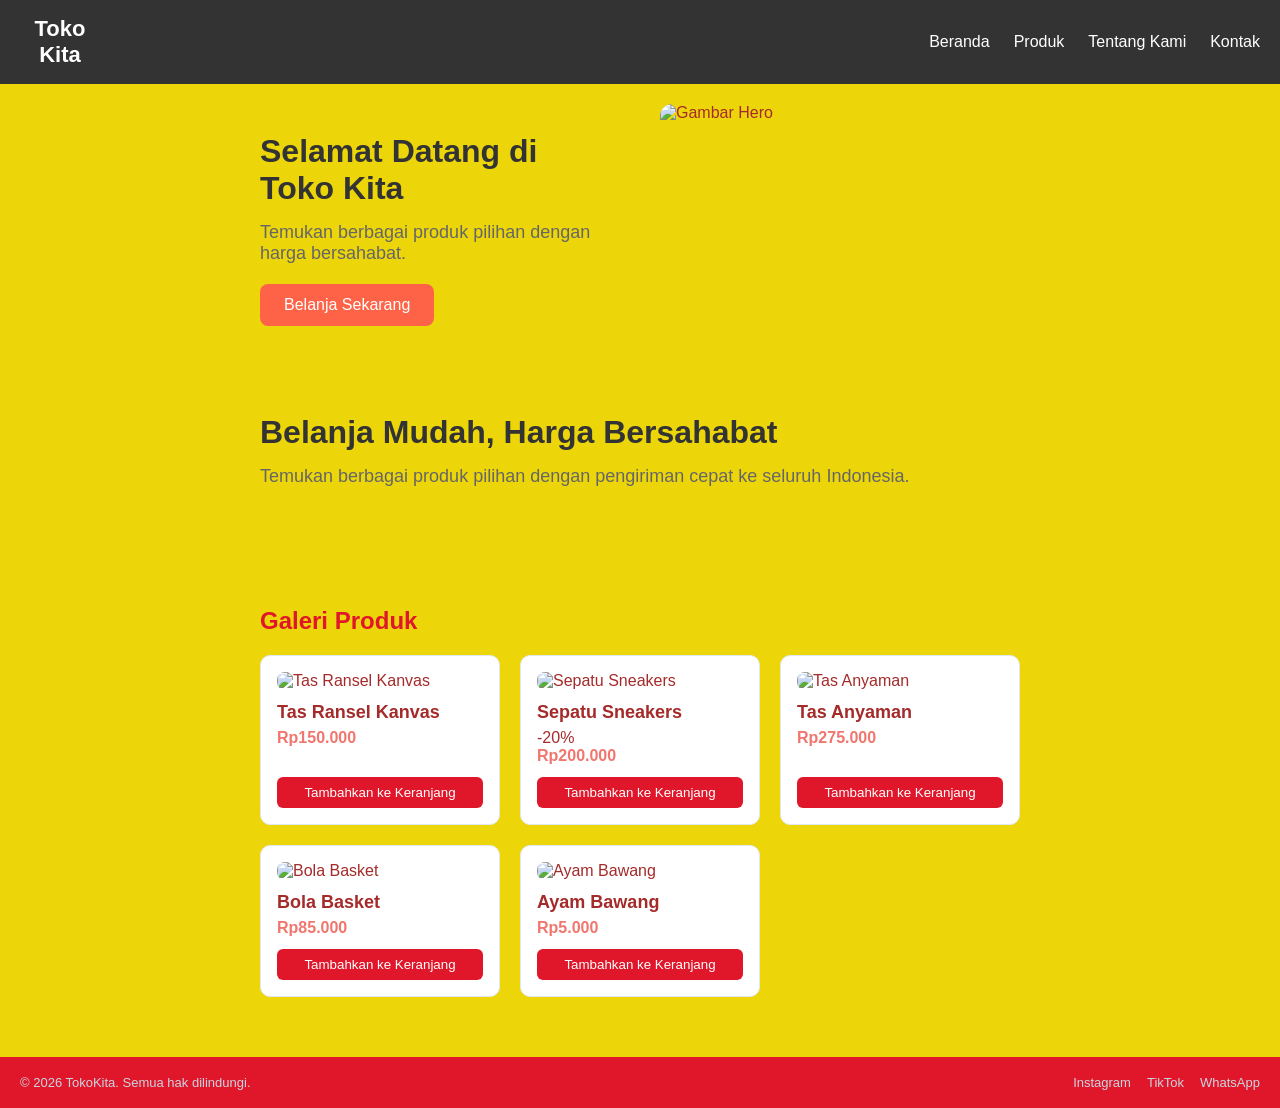
==== Jobsheet_3/TokoKita.html @ baa7da96 "saya sudah menyelesaikan sampai navbar/hero/galeri produk/footer" ====
<!DOCTYPE html>
<html lang="en">

<head>
    <meta charset="UTF-8">
    <meta name="viewport" content="width=device-width, initial-scale=1.0">
    <title>TokoKita</title>
    <link rel="stylesheet" href="style.css">
</head>

<body>

    <header class="navbar">
        <div class="Logo">Toko Kita</div>

        <nav>
            <ul class="menu">
                <li><a href="#">Beranda</a></li>
                <li><a href="#">Produk</a></li>
                <li><a href="#">Tentang Kami</a></li>
                <li><a href="#">Kontak</a></li>
            </ul>
        </nav>
    </header>


    <section class="hero container">

        <div class="hero-text">
            <h1>Selamat Datang di Toko Kita</h1>

            <p>
                Temukan berbagai produk pilihan dengan harga bersahabat.
            </p>

            <a href="#produk" class="btn-primary">Belanja Sekarang</a>
        </div>

        <div class="hero-image">
            <img
                src="https://cms.disway.id/uploads/ac5ec92b4e9e5f052a16657b8ba33652.jpg"
                alt="Gambar Hero">
        </div>

    </section>


    <section class="produk container">

        <div class="hero-text">
            <h1>Belanja Mudah, Harga Bersahabat</h1>

            <p>
                Temukan berbagai produk pilihan dengan pengiriman cepat
                ke seluruh Indonesia.
            </p>
        </div>

    </section>


    <section id="produk" class="produk container">

        <h2 class="judul-section">Galeri Produk</h2>

        <div class="grid-produk">

            <div class="kartu">

                <img
                    src="https://i.pinimg.com/736x/b8/87/cb/b887cb3fed0e516a7dcbd0653190619e.jpg"
                    alt="Tas Ransel Kanvas">

                <h3>Tas Ransel Kanvas</h3>

                <p class="harga">Rp150.000</p>

                <button class="btn-kecil">
                    Tambahkan ke Keranjang
                </button>

            </div>


            <div class="kartu">

                <img
                    src="https://i.pinimg.com/736x/e6/05/77/e6057747c499f0a316d4e65ab5a9cbe3.jpg"
                    alt="Sepatu Sneakers">

                <h3>Sepatu Sneakers</h3>

                <span class="badge-diskon">-20%</span>

                <p class="harga">Rp200.000</p>

                <button class="btn-kecil">
                    Tambahkan ke Keranjang
                </button>

            </div>


            <div class="kartu">

                <img
                    src="https://i.pinimg.com/736x/5b/db/c9/5bdbc9f0be5bbc8b1023f9eb131f4dd3.jpg"
                    alt="Tas Anyaman">

                <h3>Tas Anyaman</h3>

                <p class="harga">Rp275.000</p>

                <button class="btn-kecil">
                    Tambahkan ke Keranjang
                </button>

            </div>


            <div class="kartu">

                <img
                    src="https://i.pinimg.com/736x/be/56/e1/be56e1be366de831c8a0c46aade2f916.jpg"
                    alt="Bola Basket">

                <h3>Bola Basket</h3>

                <p class="harga">Rp85.000</p>

                <button class="btn-kecil">
                    Tambahkan ke Keranjang
                </button>

            </div>


            <div class="kartu">

                <img
                    src="https://i.pinimg.com/736x/69/cb/29/69cb293f872ea1be2eee40707f337eef.jpg"
                    alt="Ayam Bawang">

                <h3>Ayam Bawang</h3>

                <p class="harga">Rp5.000</p>

                <button class="btn-kecil">
                    Tambahkan ke Keranjang
                </button>

            </div>

        </div>

    </section>


    <footer class="footer">

        <p>&copy; 2026 TokoKita. Semua hak dilindungi.</p>

        <div class="social">
            <a href="#">Instagram</a>
            <a href="#">TikTok</a>
            <a href="#">WhatsApp</a>
        </div>

    </footer>

</body>
</html>
---- Jobsheet_3/style.css ----
html {
  scroll-behavior: smooth;
}

* {
  margin: 0;
  padding: 0;
  box-sizing: border-box;
}

body {
  font-family: Arial, sans-serif;
  color: brown;
  background-color: #ecd609;
}

.container {
  width: 100%;
  max-width: 800px;
  margin: 0 auto;
  padding: 20px;
}

.navbar {
  display: flex;
  justify-content: space-between;
  align-items: center;
  background-color: #333;
  padding: 16px 20px;
  text-align: center;
}

.Logo {
  width: 80px;
  color: #fff;
  font-size: 22px;
  font-weight: bold;
  text-decoration: none;
}

.menu {
  display: flex;
  gap: 24px;
  list-style: none;
}

.menu a {
  color: #fff;
  text-decoration: none;
  font-size: 16px;
  transition: color 0.3s ease;
}

.menu a:hover {
  color: #ff6347;
  text-decoration: underline;
}

.hero {
  display: flex;
  flex-direction: row;
  align-items: center;
  justify-content: center;
  gap: 40px;
  flex-wrap: wrap;
}

.hero-text {
  flex: 1;
}

.hero-text h1 {
  font-size: 2rem;
  margin-bottom: 15px;
  color: #333;
}

.hero-text p {
  font-size: 18px;
  margin-bottom: 20px;
  color: #666;
}

.hero-image {
  flex: 1;
}

.hero-image img {
  width: 100%;
  max-width: 380px;
  height: 250px;
  object-fit: cover;
  border-radius: 12px;
  display: block;
}



.btn-primary {
  display: inline-block;
  padding: 12px 24px;
  background-color: #ff6347;
  color: #fff;
  text-decoration: none;
  border-radius: 8px;
  cursor: pointer;
}

.produk {
  padding: 40px 20px 60px;
}

.judul-section {
  font-size: 24px;
  margin-bottom: 20px;
  color: #E0172a;
}

.grid-produk {
  display: grid;
  grid-template-columns: repeat(auto-fit, minmax(220px, 1fr));
  gap: 20px;
}

.kartu {
  display: flex;
  flex-direction: column;
  background-color: white;
  border: 1px solid #e2e8f0;
  border-radius: 10px;
  padding: 16px;
}

.kartu img {
  width: 100%;
  max-width: 100%;
  height: auto;
  border-radius: 8px;
  margin-bottom: 12px;
}

.kartu h3 {
  font-size: 18px;
  margin-bottom: 6px;
}

.harga {
  color: #f0766e;
  font-weight: bold;
  margin-bottom: 12px;
}

.btn-kecil {
  margin-top: auto;
  background-color: #E0172a;
  color: white;
  border: none;
  padding: 8px 12px;
  border-radius: 6px;
  cursor: pointer;
}

.footer {
  display: flex;
  justify-content: space-between;
  align-items: center;
  flex-wrap: wrap;
  gap: 12px;
  padding: 18px 20px;
  background-color: #E0172a;
  color: #cbd5e1;
  font-size: 13px;
}

.social {
  display: flex;
  gap: 16px;
}

.social a {
  color: #cbd5e1;
  text-decoration: none;
}

.social a:hover {
  color: white;
}

@media (max-width: 768px) {

  .navbar {
    flex-direction: column;
    gap: 15px;
  }

  .menu {
    flex-direction: column;
    gap: 12px;
  }

  .hero-text h1 {
    font-size: 1.6rem;
  }

  .grid-produk {
    grid-template-columns: repeat(2, 1fr);
  }

}

@media (max-width: 480px) {

  .hero-text h1 {
    font-size: 1.3rem;
  }

  .grid-produk {
    grid-template-columns: 1fr;
  }

}
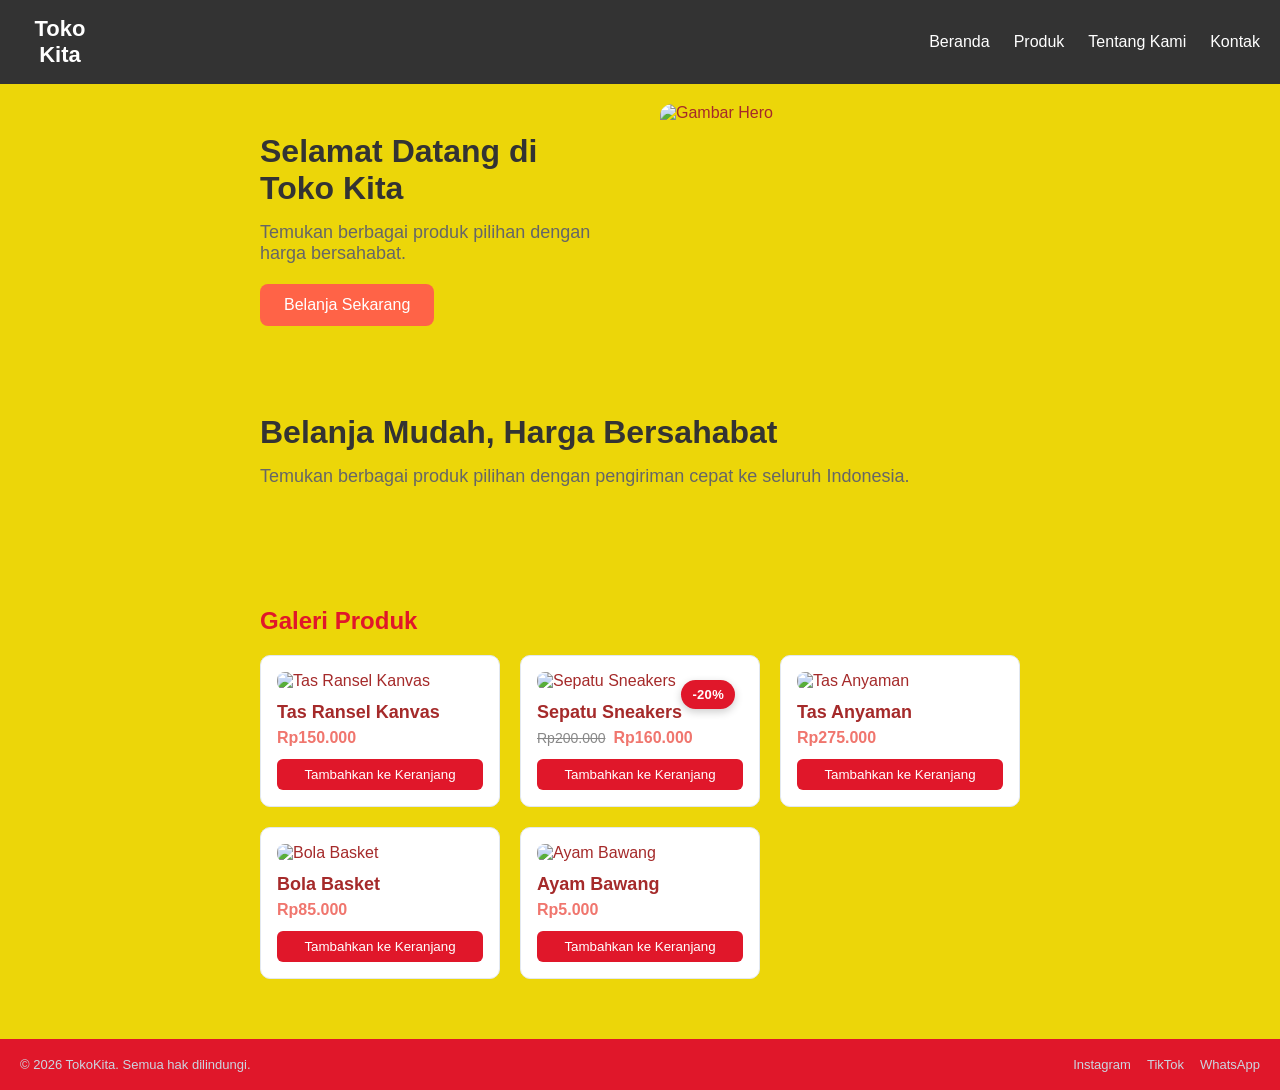
==== commit e41d55f4: "ubah diskon doang" ====
--- a/Jobsheet_3/TokoKita.html
+++ b/Jobsheet_3/TokoKita.html
@@ -92,7 +92,10 @@
 
                 <span class="badge-diskon">-20%</span>
 
-                <p class="harga">Rp200.000</p>
+                <div class="harga-produk">
+                    <del class="harga-asli">Rp200.000</del>
+                    <ins class="harga harga-diskon">Rp160.000</ins>
+                </div>
 
                 <button class="btn-kecil">
                     Tambahkan ke Keranjang
--- a/Jobsheet_3/style.css
+++ b/Jobsheet_3/style.css
@@ -123,12 +123,27 @@
 }
 
 .kartu {
+  position: relative;
   display: flex;
   flex-direction: column;
   background-color: white;
   border: 1px solid #e2e8f0;
   border-radius: 10px;
   padding: 16px;
+}
+
+.badge-diskon {
+  position: absolute;
+  top: 24px;
+  right: 24px;
+  padding: 7px 11px;
+  border-radius: 999px;
+  background-color: #e0172a;
+  color: #fff;
+  font-size: 13px;
+  font-weight: bold;
+  letter-spacing: 0.3px;
+  box-shadow: 0 3px 8px rgba(0, 0, 0, 0.2);
 }
 
 .kartu img {
@@ -148,6 +163,26 @@
   color: #f0766e;
   font-weight: bold;
   margin-bottom: 12px;
+}
+
+.harga-produk {
+  display: flex;
+  align-items: baseline;
+  gap: 8px;
+  margin-bottom: 12px;
+}
+
+.harga-produk .harga {
+  margin-bottom: 0;
+}
+
+.harga-asli {
+  color: #888;
+  font-size: 14px;
+}
+
+.harga-diskon {
+  text-decoration: none;
 }
 
 .btn-kecil {
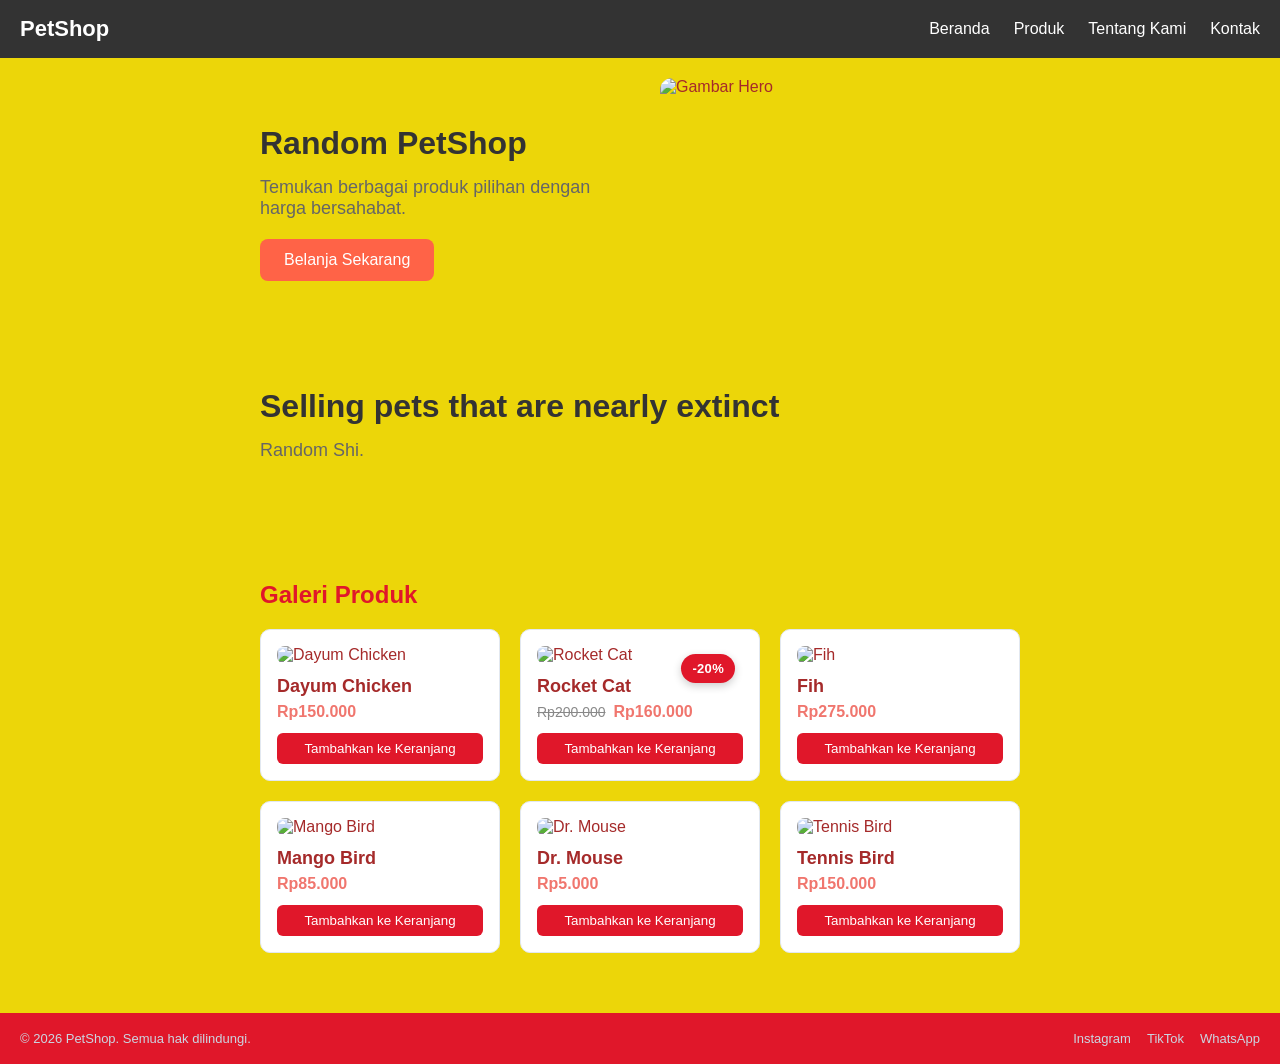
==== commit c1dd3c0a: "saya sudah menyelesaikan semua tampilan fitur jobsheet 3" ====
--- a/Jobsheet_3/TokoKita.html
+++ b/Jobsheet_3/TokoKita.html
@@ -4,14 +4,14 @@
 <head>
     <meta charset="UTF-8">
     <meta name="viewport" content="width=device-width, initial-scale=1.0">
-    <title>TokoKita</title>
+    <title>PetShop</title>
     <link rel="stylesheet" href="style.css">
 </head>
 
 <body>
 
     <header class="navbar">
-        <div class="Logo">Toko Kita</div>
+        <div class="Logo">PetShop</div>
 
         <nav>
             <ul class="menu">
@@ -27,7 +27,7 @@
     <section class="hero container">
 
         <div class="hero-text">
-            <h1>Selamat Datang di Toko Kita</h1>
+            <h1>Random PetShop</h1>
 
             <p>
                 Temukan berbagai produk pilihan dengan harga bersahabat.
@@ -48,11 +48,10 @@
     <section class="produk container">
 
         <div class="hero-text">
-            <h1>Belanja Mudah, Harga Bersahabat</h1>
+            <h1>Selling pets that are nearly extinct</h1>
 
             <p>
-                Temukan berbagai produk pilihan dengan pengiriman cepat
-                ke seluruh Indonesia.
+                Random Shi.
             </p>
         </div>
 
@@ -68,10 +67,10 @@
             <div class="kartu">
 
                 <img
-                    src="https://i.pinimg.com/736x/b8/87/cb/b887cb3fed0e516a7dcbd0653190619e.jpg"
-                    alt="Tas Ransel Kanvas">
+                    src="https://i.pinimg.com/736x/56/e7/c1/56e7c1606e76b756295830ba03e78ef9.jpg"
+                    alt="Dayum Chicken">
 
-                <h3>Tas Ransel Kanvas</h3>
+                <h3>Dayum Chicken</h3>
 
                 <p class="harga">Rp150.000</p>
 
@@ -85,10 +84,10 @@
             <div class="kartu">
 
                 <img
-                    src="https://i.pinimg.com/736x/e6/05/77/e6057747c499f0a316d4e65ab5a9cbe3.jpg"
-                    alt="Sepatu Sneakers">
+                    src="https://i.pinimg.com/1200x/72/e0/11/72e011161314d75c75d6c3e1b467bb72.jpg"
+                    alt="Rocket Cat">
 
-                <h3>Sepatu Sneakers</h3>
+                <h3>Rocket Cat</h3>
 
                 <span class="badge-diskon">-20%</span>
 
@@ -107,10 +106,10 @@
             <div class="kartu">
 
                 <img
-                    src="https://i.pinimg.com/736x/5b/db/c9/5bdbc9f0be5bbc8b1023f9eb131f4dd3.jpg"
-                    alt="Tas Anyaman">
+                    src="https://i.pinimg.com/736x/84/85/78/848578f7d366f671ad186604ea223ea8.jpg"
+                    alt="Fih">
 
-                <h3>Tas Anyaman</h3>
+                <h3>Fih</h3>
 
                 <p class="harga">Rp275.000</p>
 
@@ -124,10 +123,10 @@
             <div class="kartu">
 
                 <img
-                    src="https://i.pinimg.com/736x/be/56/e1/be56e1be366de831c8a0c46aade2f916.jpg"
-                    alt="Bola Basket">
+                    src="https://i.pinimg.com/1200x/a2/6e/9b/a26e9bb72b2dadd829acec1051795472.jpg"
+                    alt="Mango Bird">
 
-                <h3>Bola Basket</h3>
+                <h3>Mango Bird</h3>
 
                 <p class="harga">Rp85.000</p>
 
@@ -141,12 +140,28 @@
             <div class="kartu">
 
                 <img
-                    src="https://i.pinimg.com/736x/69/cb/29/69cb293f872ea1be2eee40707f337eef.jpg"
-                    alt="Ayam Bawang">
+                    src="https://i.pinimg.com/736x/99/bc/6c/99bc6c7ae470f87f9a4228e13522c003.jpg"
+                    alt="Dr. Mouse">
 
-                <h3>Ayam Bawang</h3>
+                <h3>Dr. Mouse</h3>
 
                 <p class="harga">Rp5.000</p>
+
+                <button class="btn-kecil">
+                    Tambahkan ke Keranjang
+                </button>
+
+            </div>
+
+            <div class="kartu">
+
+                <img
+                    src="https://i.pinimg.com/736x/d0/40/f0/d040f09fa5902e0857719737b0f6b871.jpg"
+                    alt="Tennis Bird">
+
+                <h3>Tennis Bird</h3>
+
+                <p class="harga">Rp150.000</p>
 
                 <button class="btn-kecil">
                     Tambahkan ke Keranjang
@@ -161,7 +176,7 @@
 
     <footer class="footer">
 
-        <p>&copy; 2026 TokoKita. Semua hak dilindungi.</p>
+        <p>&copy; 2026 PetShop. Semua hak dilindungi.</p>
 
         <div class="social">
             <a href="#">Instagram</a>
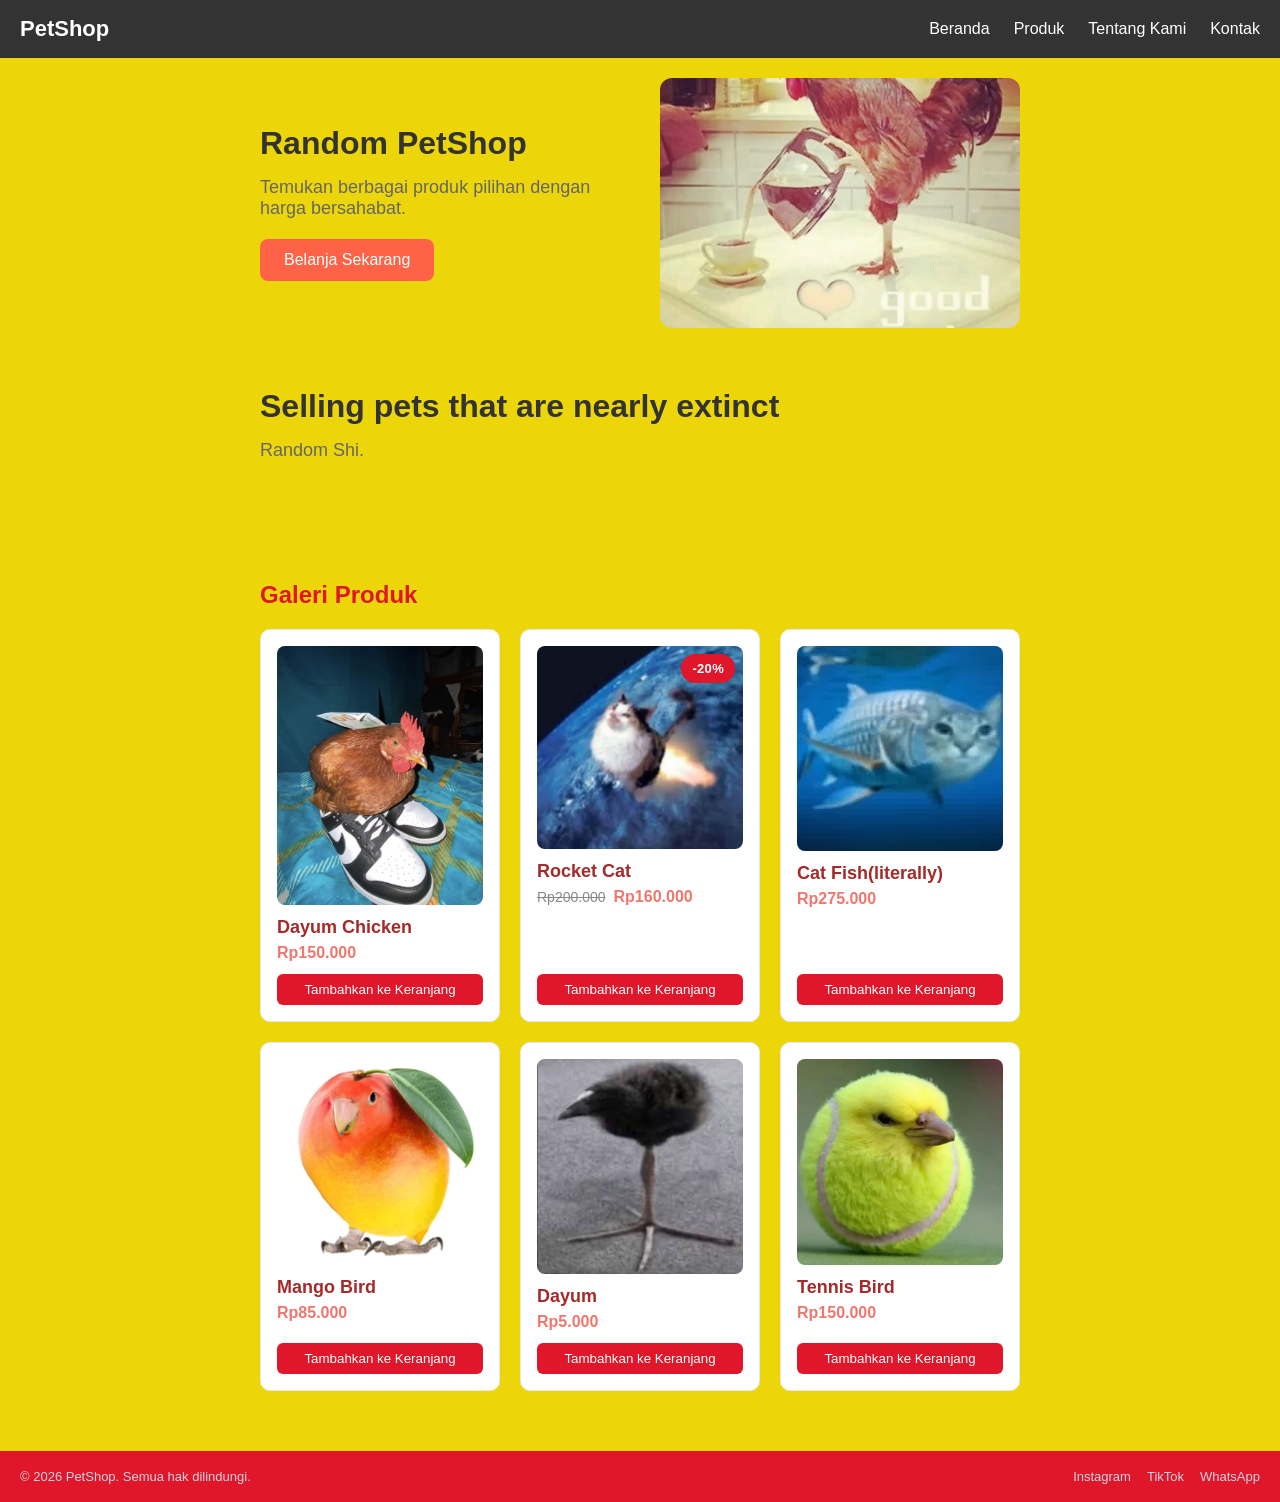
==== commit d5fcee7f: "ganti sumber gambar" ====
--- a/Jobsheet_3/TokoKita.html
+++ b/Jobsheet_3/TokoKita.html
@@ -38,7 +38,7 @@
 
         <div class="hero-image">
             <img
-                src="https://cms.disway.id/uploads/ac5ec92b4e9e5f052a16657b8ba33652.jpg"
+                src="MorningChicken.jpg"
                 alt="Gambar Hero">
         </div>
 
@@ -67,7 +67,7 @@
             <div class="kartu">
 
                 <img
-                    src="https://i.pinimg.com/736x/56/e7/c1/56e7c1606e76b756295830ba03e78ef9.jpg"
+                    src="DayumChicken.jpg"
                     alt="Dayum Chicken">
 
                 <h3>Dayum Chicken</h3>
@@ -84,7 +84,7 @@
             <div class="kartu">
 
                 <img
-                    src="https://i.pinimg.com/1200x/72/e0/11/72e011161314d75c75d6c3e1b467bb72.jpg"
+                    src="RocketCat.jpg"
                     alt="Rocket Cat">
 
                 <h3>Rocket Cat</h3>
@@ -106,10 +106,10 @@
             <div class="kartu">
 
                 <img
-                    src="https://i.pinimg.com/736x/84/85/78/848578f7d366f671ad186604ea223ea8.jpg"
-                    alt="Fih">
+                    src="CatFish.jpg"
+                    alt="Cat Fish">
 
-                <h3>Fih</h3>
+                <h3>Cat Fish(literally)</h3>
 
                 <p class="harga">Rp275.000</p>
 
@@ -123,7 +123,7 @@
             <div class="kartu">
 
                 <img
-                    src="https://i.pinimg.com/1200x/a2/6e/9b/a26e9bb72b2dadd829acec1051795472.jpg"
+                    src="MangoBird.jpg"
                     alt="Mango Bird">
 
                 <h3>Mango Bird</h3>
@@ -140,10 +140,10 @@
             <div class="kartu">
 
                 <img
-                    src="https://i.pinimg.com/736x/99/bc/6c/99bc6c7ae470f87f9a4228e13522c003.jpg"
-                    alt="Dr. Mouse">
+                    src="Dayum.jpg"
+                    alt="Dayum">
 
-                <h3>Dr. Mouse</h3>
+                <h3>Dayum</h3>
 
                 <p class="harga">Rp5.000</p>
 
@@ -156,7 +156,7 @@
             <div class="kartu">
 
                 <img
-                    src="https://i.pinimg.com/736x/d0/40/f0/d040f09fa5902e0857719737b0f6b871.jpg"
+                    src="TennisBird.jpg"
                     alt="Tennis Bird">
 
                 <h3>Tennis Bird</h3>
